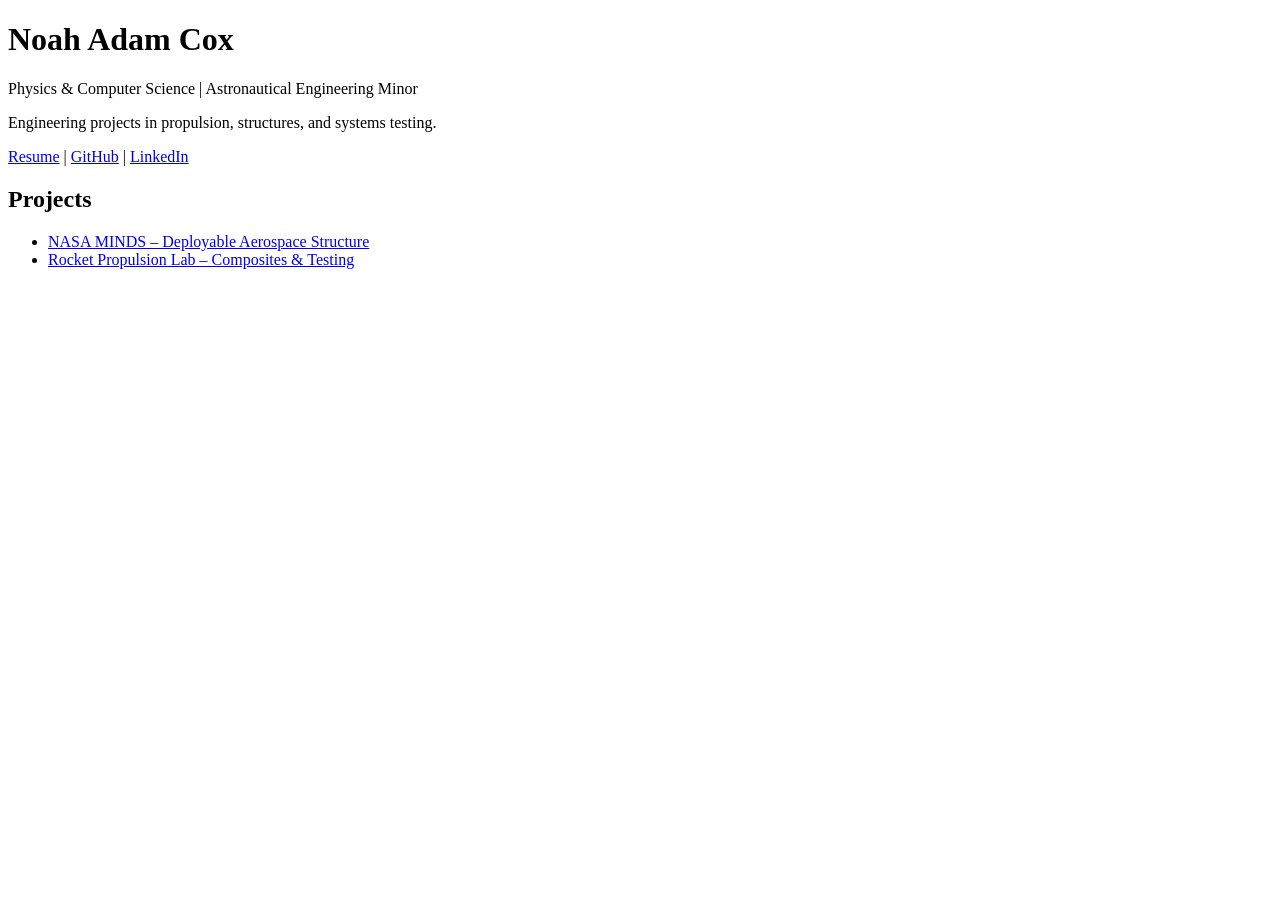
==== index.html @ b3c0cf49 "Add initial HTML structure for portfolio site" ====
<!DOCTYPE html>
<html lang="en">
<head>
  <meta charset="UTF-8">
  <title>Noah Adam Cox | Engineering Portfolio</title>
  <link rel="stylesheet" href="style.css">
</head>
<body>

<h1>Noah Adam Cox</h1>
<p>Physics & Computer Science | Astronautical Engineering Minor</p>
<p>Engineering projects in propulsion, structures, and systems testing.</p>

<p>
  <a href="resume.pdf">Resume</a> |
  <a href="https://github.com/yourusername">GitHub</a> |
  <a href="https://linkedin.com/in/yourprofile">LinkedIn</a>
</p>

<h2>Projects</h2>
<ul>
  <li><a href="projects/nasa-minds.html">NASA MINDS – Deployable Aerospace Structure</a></li>
  <li><a href="projects/propulsion-lab.html">Rocket Propulsion Lab – Composites & Testing</a></li>
</ul>

</body>
</html>
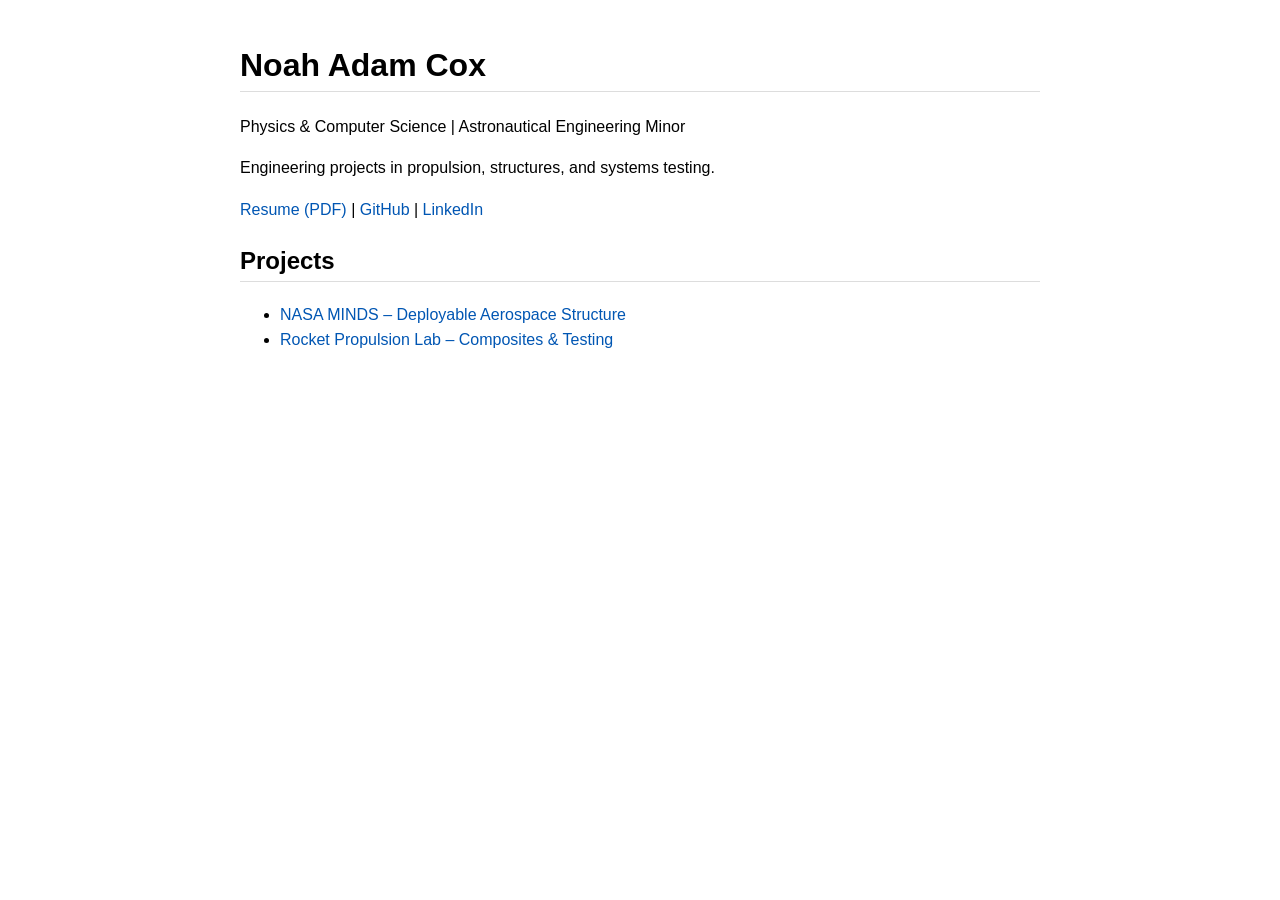
==== commit 05a2a54e: "Update links and resume file name in index.html" ====
--- a/index.html
+++ b/index.html
@@ -12,9 +12,9 @@
 <p>Engineering projects in propulsion, structures, and systems testing.</p>
 
 <p>
-  <a href="resume.pdf">Resume</a> |
-  <a href="https://github.com/yourusername">GitHub</a> |
-  <a href="https://linkedin.com/in/yourprofile">LinkedIn</a>
+  <a href="Noah_Cox_Resume.pdf" target="_blank">Resume (PDF)</a> |
+  <a href="https://github.com/CloudM14">GitHub</a> |
+  <a href="https://linkedin.com/in/noah-cox-321163187">LinkedIn</a>
 </p>
 
 <h2>Projects</h2>
--- a/style.css
+++ b/style.css
@@ -0,0 +1,19 @@
+body {
+  font-family: Arial, sans-serif;
+  max-width: 800px;
+  margin: 40px auto;
+  line-height: 1.6;
+}
+
+h1, h2 {
+  border-bottom: 1px solid #ddd;
+}
+
+a {
+  color: #0056b3;
+  text-decoration: none;
+}
+
+a:hover {
+  text-decoration: underline;
+}
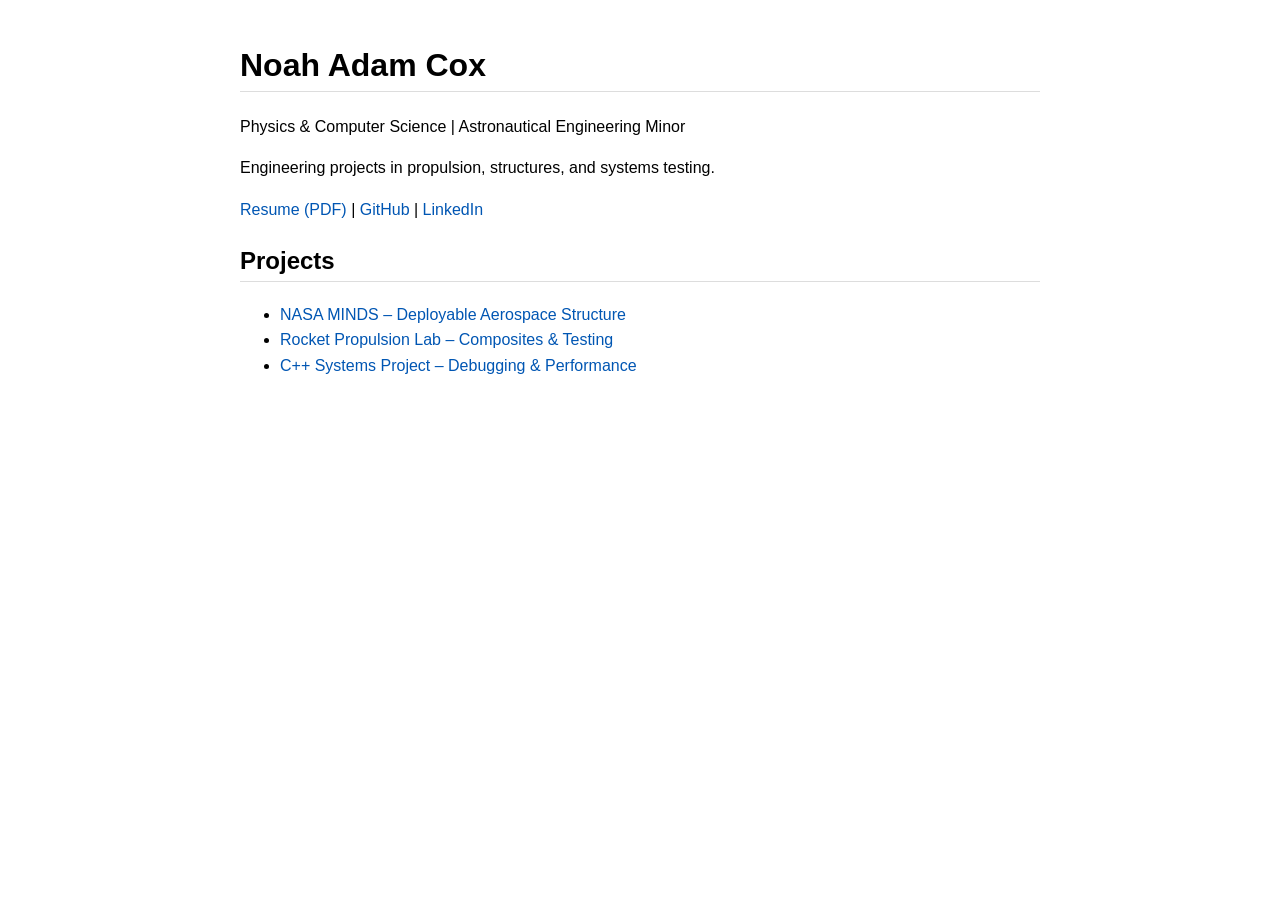
==== commit a1d2735e: "Improve formatting of project links in index.html Refactor project links for better readability" ====
--- a/index.html
+++ b/index.html
@@ -19,8 +19,21 @@
 
 <h2>Projects</h2>
 <ul>
-  <li><a href="projects/nasa-minds.html">NASA MINDS – Deployable Aerospace Structure</a></li>
-  <li><a href="projects/propulsion-lab.html">Rocket Propulsion Lab – Composites & Testing</a></li>
+  <li>
+    <a href="projects/nasa-minds.html">
+      NASA MINDS – Deployable Aerospace Structure
+    </a>
+  </li>
+  <li>
+    <a href="projects/propulsion-lab.html">
+      Rocket Propulsion Lab – Composites & Testing
+    </a>
+  </li>
+  <li>
+    <a href="projects/cpp-project.html">
+      C++ Systems Project – Debugging & Performance
+    </a>
+  </li>
 </ul>
 
 </body>
